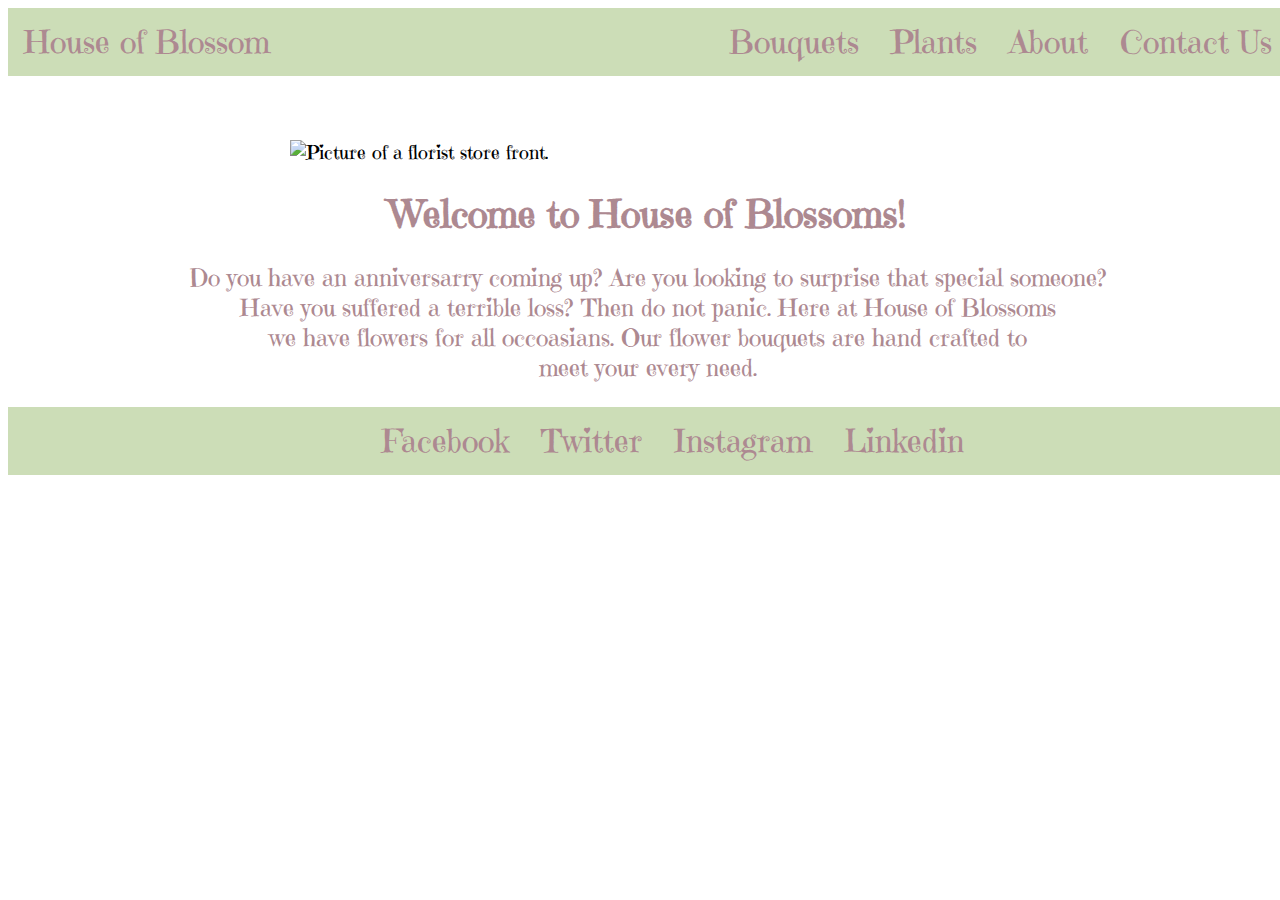
==== index.html @ 817b0b6c "Add files via upload" ====
<!DOCTYPE html>
<html lang="en">
<link rel="preconnect" href="https://fonts.googleapis.com">
<link rel="preconnect" href="https://fonts.gstatic.com" crossorigin>
<link href="https://fonts.googleapis.com/css2?family=Emilys+Candy&display=swap" rel="stylesheet">
<head>
    <meta charset="UTF-8">
    <link rel="stylesheet" href="style.css">
    <title>House of Blossoms</title>
</head>
<body>
    <ul>
        <li style="float:right"><a href="contact.html">Contact Us</a></li>
        <li style="float:right"><a href="about.html">About</a></li>
        <li style="float:right"><a href="plants.html">Plants</a></li>        
        <li style="float:right"><a href="bouquets.html">Bouquets</a></li>
        <li><a class=active href="index.html">House of Blossom</a></li>
      </ul>

    <img src="Florist/Images/florist.jpeg" alt="Picture of a florist store front.">

    <h1>Welcome to House of Blossoms!</h1>

    <p>Do you have an anniversarry coming up? Are you looking to surprise that special someone? <br> Have you suffered a terrible loss? Then do not panic. Here at House of Blossoms <br> we have flowers for all occoasians. Our flower bouquets are hand crafted to <br> meet your every need.</p>
    
    <div class="footer">
        <ul>
            <li><a href="https://www.facebook.com/">Facebook</a></li>
            <li><a href="https://twitter.com/">Twitter</a></li>
            <li><a href="https://www.instagram.com/">Instagram</a></li>
            <li><a href="https://uk.linkedin.com/">Linkedin</a></li>
        </ul>
    </div>
</body>
</html>
---- style.css ----
@import url('https://fonts.googleapis.com/css2?family=Emilys+Candy&display=swap');

body{
    font-family: 'Emilys Candy', cursive;
    font-size: larger;
    background-image: url(Florist/Images/5447182.jpg);
    background-size: 100%;
    width: 100%;
    height: 100%;
}

img{
    margin-left: 22%;
    margin-top: 5%;
    align-items: center;
}

h1{
    color: #AD8991;
    text-align: center;
}

p{
    color: #AD8991;
    text-align: center;
    font-size: x-large;
}

  ul {
    list-style-type: none;
    margin: 0;
    padding: 0;
    overflow: hidden;
    background-color: #CCDDB7;
  }
  
  li {
    float: left;
  }
  
  li a {
    display: block;
    color: #AD8991;
    text-align: center;
    padding: 14px 16px;
    text-decoration: none;
    font-size: xx-large;
  }
  
  li a:hover:not(.active) {
    background-color: #FFFAFA;
  }

.footer{
    position: relative;
    bottom: 0;
    background-color: #CCDDB7;
    margin-top: 0%;
    text-align: center;
    padding-left: 28%;
}

.map{
  padding-top: 2%;
    padding-left: 35%;
}

h3{
  margin-top: 5%;
  text-align: center;
  color: #AD8991;
}
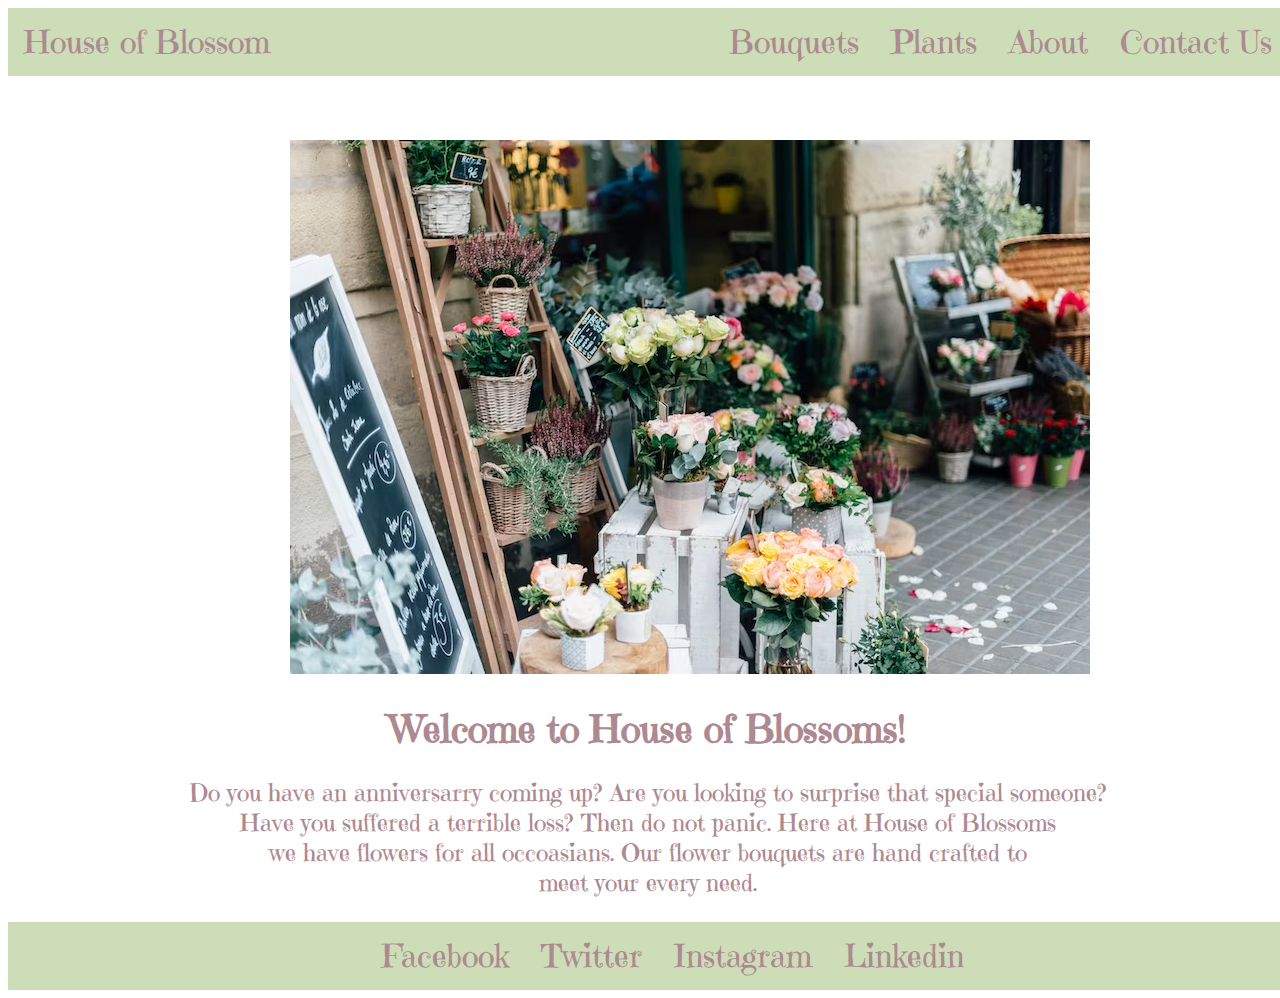
==== commit 497b7e85: "Add files via upload" ====
--- a/index.html
+++ b/index.html
@@ -17,7 +17,7 @@
         <li><a class=active href="index.html">House of Blossom</a></li>
       </ul>
 
-    <img src="Florist/Images/florist.jpeg" alt="Picture of a florist store front.">
+    <img src="images/florist.jpeg" alt="Picture of a florist store front.">
 
     <h1>Welcome to House of Blossoms!</h1>
 
